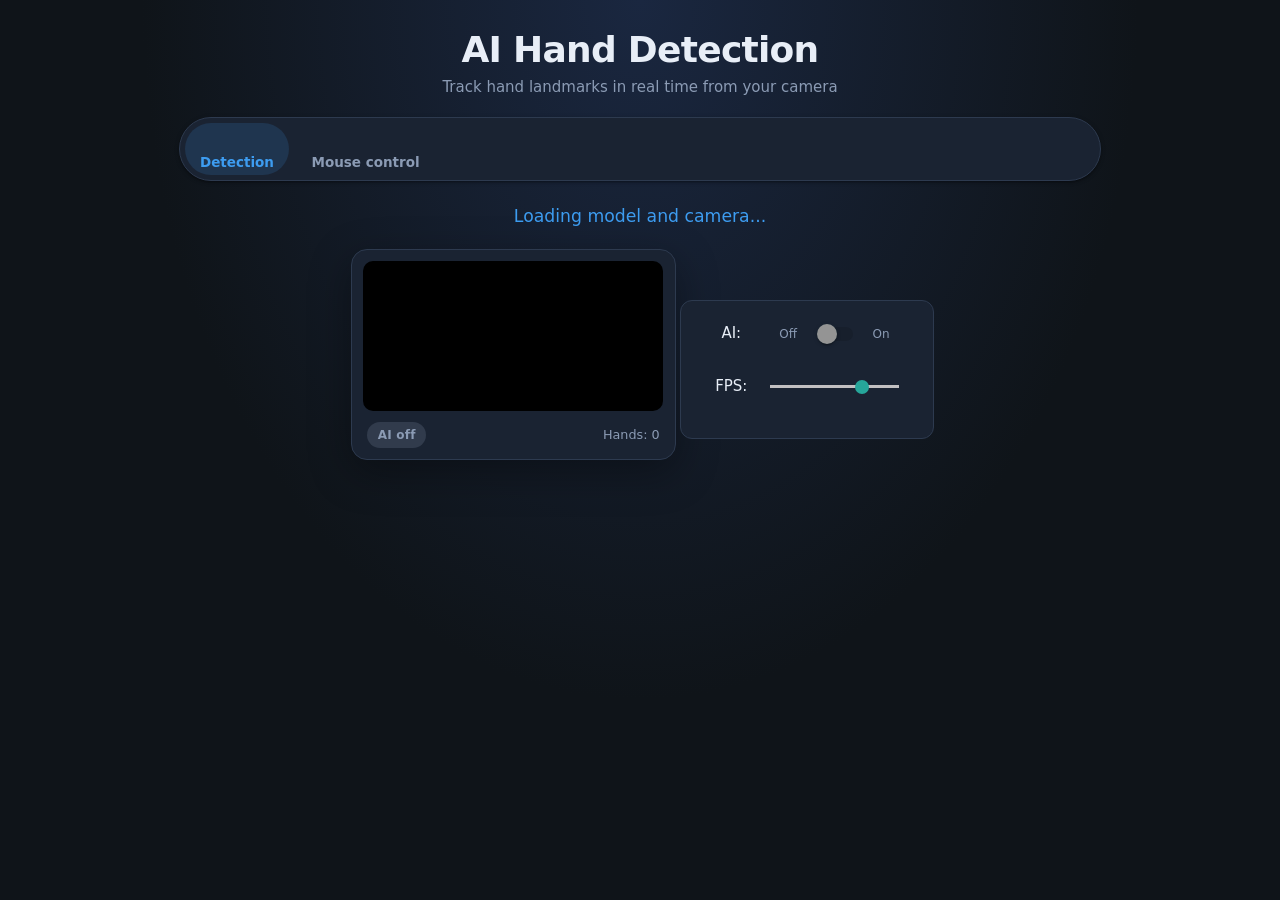
==== index.html @ d55d5ab6 "Add page navigation between detection and mouse demos" ====
<!DOCTYPE html>
<html lang="en">

<head>
  <title>AI Hand Detection</title>
  <meta charset="utf-8">
  <meta name="viewport" content="width=device-width, initial-scale=1.0">
  <link rel="stylesheet" href="https://cdnjs.cloudflare.com/ajax/libs/materialize/1.0.0/css/materialize.min.css">
  <link rel="stylesheet" href="style.css">
  <script src="https://unpkg.com/ml5@0.12.2/dist/ml5.min.js" type="text/javascript"></script>
</head>

<body>
  <div class="app">
    <header class="app-header">
      <h1 class="app-title">AI Hand Detection</h1>
      <p class="app-subtitle">Track hand landmarks in real time from your camera</p>
      <nav class="app-nav">
        <a class="nav-link is-active" href="index.html">Detection</a>
        <a class="nav-link" href="mouse/index.html">Mouse control</a>
      </nav>
    </header>

    <h2 id="loadingText" class="loading-text">Loading model and camera...</h2>

    <!-- video with size of 0px because of chrome -->
    <video playsinline autoplay muted controls="true" id="video"></video>

    <div class="stage">
      <canvas id="c1" class="mirror preview-canvas"></canvas>
      <div class="status-bar">
        <span id="statusBadge" class="status-badge is-idle">AI off</span>
        <span id="handCount" class="hand-count">Hands: 0</span>
      </div>
    </div>

    <section class="controls panel">
      <table>
        <tr>
          <td>AI:</td>
          <td>
            <div class="switch">
              <label>
                Off
                <input type="checkbox" id="ai" disabled>
                <span class="lever"></span>
                On
              </label>
            </div>
          </td>
        </tr>
        <tr>
          <td>FPS:</td>
          <td>
            <p class="range-field">
              <input type="range" id="fps" min="1" max="40" value="30">
            </p>
          </td>
        </tr>
      </table>
    </section>
  </div>

  <!-- is needed to prevent lag at first predict -->
  <img src="mouse/pointer.png" id="img" style="display: none;">

  <script>
    var modelIsLoaded = false;

    // Create a handpose method
    const handpose = ml5.handpose({}, {}, modelLoaded);

    // When the model is loaded
    function modelLoaded() {
      let img = document.getElementById("img");

      handpose.predict(img, results => {
        console.log(results)
        console.log("Model Loaded!");
        modelIsLoaded = true;
      });

    }
  </script>
  <script src="video.js"></script>
  <script src="https://cdnjs.cloudflare.com/ajax/libs/materialize/1.0.0/js/materialize.min.js"></script>
</body>

</html>
---- style.css ----
:root {
    --bg: #0f1419;
    --surface: #1a2332;
    --border: #2d3a4f;
    --text: #e8eef7;
    --muted: #8b9bb4;
    --accent: #3d9cf0;
    --accent-soft: rgba(61, 156, 240, 0.15);
}

* {
    box-sizing: border-box;
}

body {
    margin: 0;
    min-height: 100vh;
    text-align: center;
    background: radial-gradient(ellipse at top, #1a2740 0%, var(--bg) 55%);
    color: var(--text);
    font-family: "Segoe UI", system-ui, sans-serif;
}

.app {
    max-width: 960px;
    margin: 0 auto;
    padding: 2rem 1.25rem 3rem;
}

.app-header {
    margin-bottom: 1.75rem;
}

.app-title {
    margin: 0 0 0.4rem;
    font-size: clamp(1.75rem, 4vw, 2.4rem);
    font-weight: 700;
    letter-spacing: -0.02em;
}

.app-subtitle {
    margin: 0;
    color: var(--muted);
    font-size: 1rem;
}

.app-nav {
    display: inline-flex;
    gap: 0.5rem;
    margin-top: 1.25rem;
    padding: 0.35rem;
    background: var(--surface);
    border: 1px solid var(--border);
    border-radius: 999px;
}

.nav-link {
    display: inline-block;
    padding: 0.45rem 1rem;
    border-radius: 999px;
    color: var(--muted);
    text-decoration: none;
    font-size: 0.9rem;
    font-weight: 600;
    transition: background 0.2s ease, color 0.2s ease;
}

.nav-link:hover {
    color: var(--text);
}

.nav-link.is-active {
    background: var(--accent-soft);
    color: var(--accent);
}

.loading-text {
    margin: 1rem 0;
    color: var(--accent);
    font-size: 1.15rem;
    font-weight: 500;
}

video {
    width: 0px;
    height: 0px;
}

.stage {
    display: inline-block;
    margin: 0.5rem 0 1.5rem;
    padding: 0.75rem;
    background: var(--surface);
    border: 1px solid var(--border);
    border-radius: 16px;
    box-shadow: 0 12px 40px rgba(0, 0, 0, 0.35);
}

.preview-canvas {
    display: block;
    max-width: 100%;
    border-radius: 10px;
    background: #000;
}

.status-bar {
    display: flex;
    justify-content: space-between;
    align-items: center;
    gap: 1rem;
    margin-top: 0.75rem;
    padding: 0 0.25rem;
}

.status-badge {
    display: inline-block;
    padding: 0.25rem 0.7rem;
    border-radius: 999px;
    font-size: 0.8rem;
    font-weight: 600;
    letter-spacing: 0.02em;
}

.status-badge.is-idle {
    background: rgba(139, 155, 180, 0.2);
    color: var(--muted);
}

.status-badge.is-active {
    background: var(--accent-soft);
    color: var(--accent);
}

.hand-count {
    color: var(--muted);
    font-size: 0.85rem;
}

.panel {
    display: inline-block;
    padding: 1rem 1.5rem;
    background: var(--surface);
    border: 1px solid var(--border);
    border-radius: 12px;
}

.controls table {
    width: auto;
    margin: auto;
}

.controls tr,
.controls td {
    border: 0px;
    text-align: center;
    color: var(--text);
    padding: 0.35rem 0.75rem;
}

.switch label {
    color: var(--muted);
}

.range-field input[type=range] {
    border: none;
}

.mirror {
    transform: scaleX(-1);
}
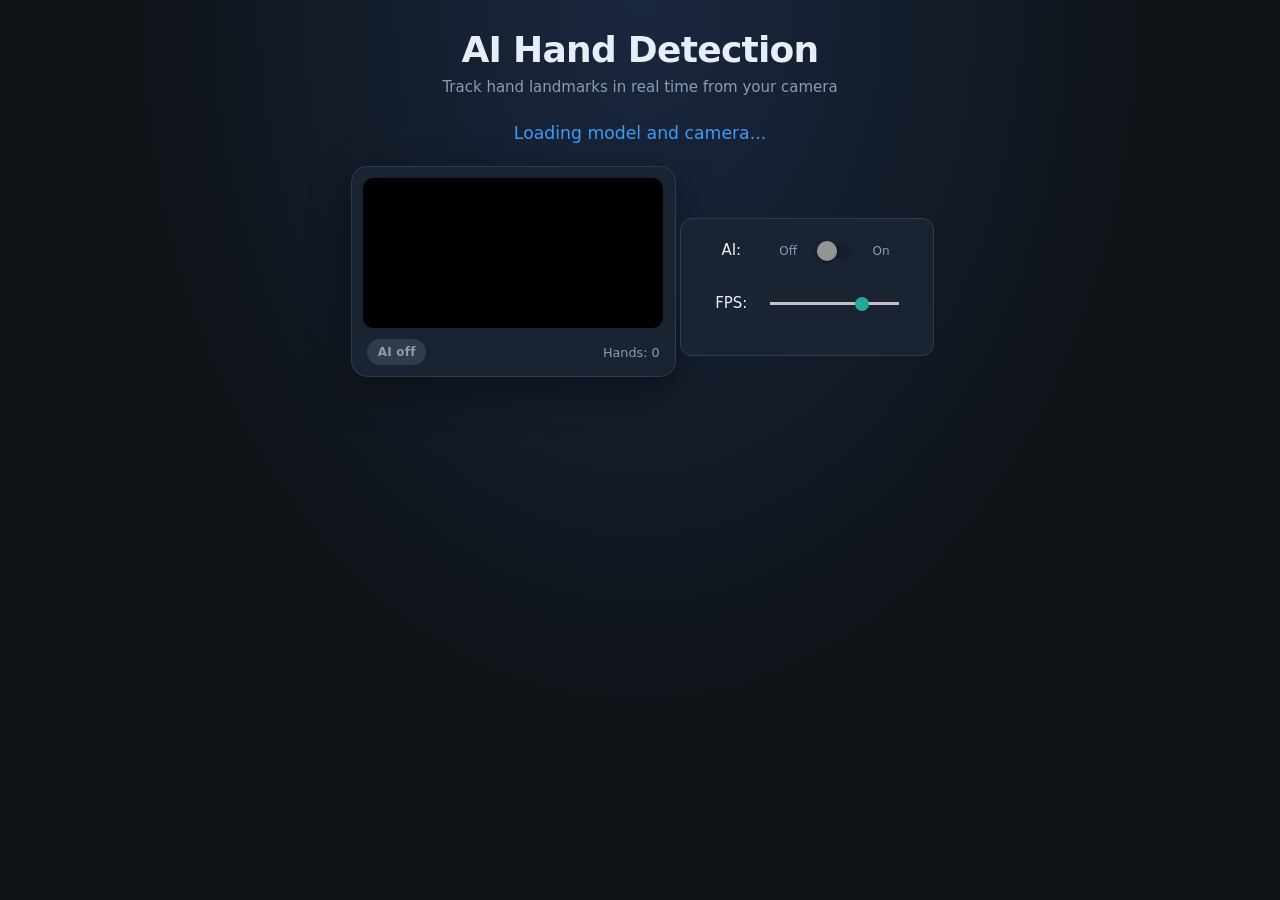
==== commit 6868d921: "Add live tracking status badge and hand count" ====
--- a/index.html
+++ b/index.html
@@ -15,10 +15,6 @@
     <header class="app-header">
       <h1 class="app-title">AI Hand Detection</h1>
       <p class="app-subtitle">Track hand landmarks in real time from your camera</p>
-      <nav class="app-nav">
-        <a class="nav-link is-active" href="index.html">Detection</a>
-        <a class="nav-link" href="mouse/index.html">Mouse control</a>
-      </nav>
     </header>
 
     <h2 id="loadingText" class="loading-text">Loading model and camera...</h2>
--- a/style.css
+++ b/style.css
@@ -42,36 +42,6 @@
     margin: 0;
     color: var(--muted);
     font-size: 1rem;
-}
-
-.app-nav {
-    display: inline-flex;
-    gap: 0.5rem;
-    margin-top: 1.25rem;
-    padding: 0.35rem;
-    background: var(--surface);
-    border: 1px solid var(--border);
-    border-radius: 999px;
-}
-
-.nav-link {
-    display: inline-block;
-    padding: 0.45rem 1rem;
-    border-radius: 999px;
-    color: var(--muted);
-    text-decoration: none;
-    font-size: 0.9rem;
-    font-weight: 600;
-    transition: background 0.2s ease, color 0.2s ease;
-}
-
-.nav-link:hover {
-    color: var(--text);
-}
-
-.nav-link.is-active {
-    background: var(--accent-soft);
-    color: var(--accent);
 }
 
 .loading-text {
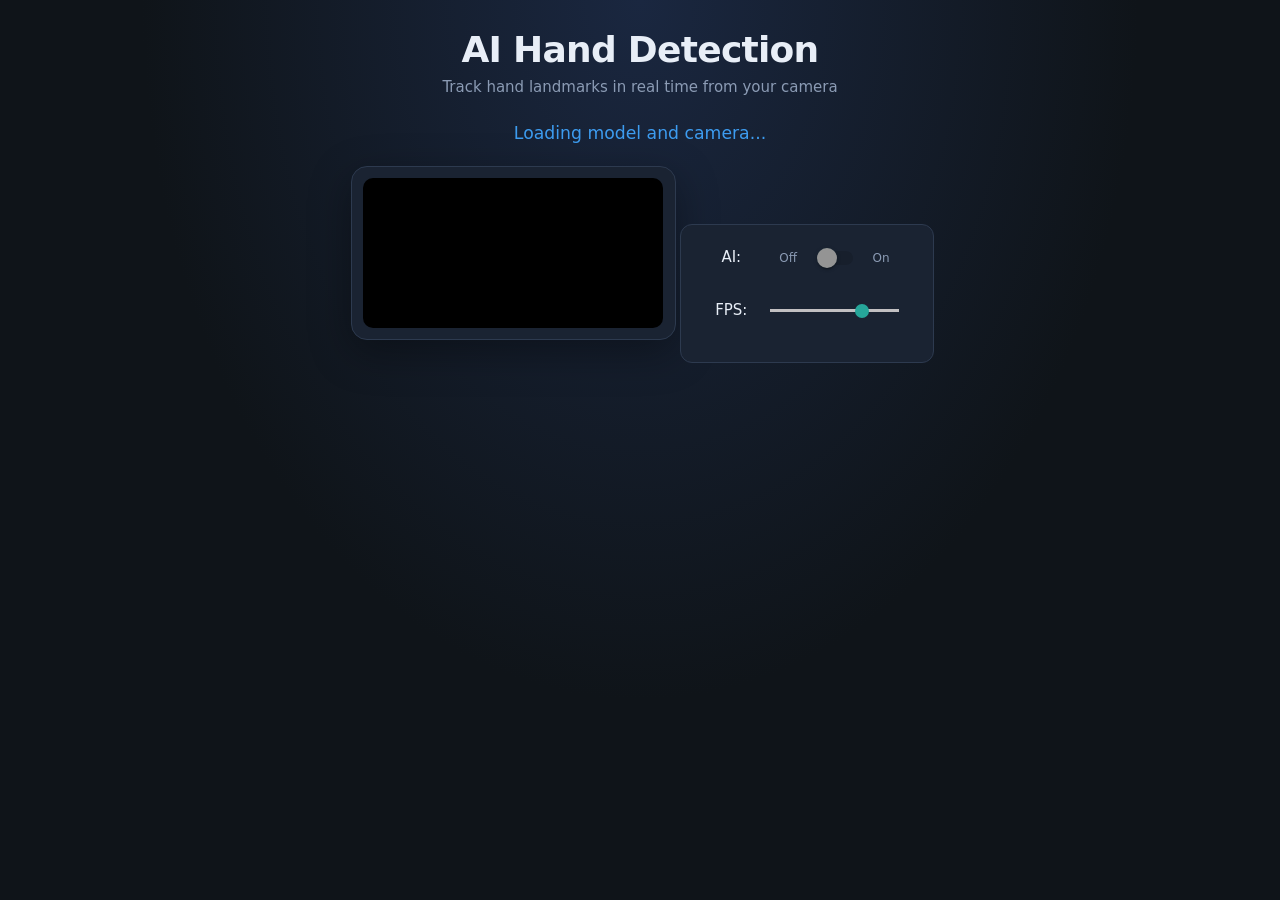
==== commit 17c072e6: "Redesign main page with dark theme and staged layout" ====
--- a/index.html
+++ b/index.html
@@ -24,10 +24,6 @@
 
     <div class="stage">
       <canvas id="c1" class="mirror preview-canvas"></canvas>
-      <div class="status-bar">
-        <span id="statusBadge" class="status-badge is-idle">AI off</span>
-        <span id="handCount" class="hand-count">Hands: 0</span>
-      </div>
     </div>
 
     <section class="controls panel">
--- a/style.css
+++ b/style.css
@@ -73,39 +73,6 @@
     background: #000;
 }
 
-.status-bar {
-    display: flex;
-    justify-content: space-between;
-    align-items: center;
-    gap: 1rem;
-    margin-top: 0.75rem;
-    padding: 0 0.25rem;
-}
-
-.status-badge {
-    display: inline-block;
-    padding: 0.25rem 0.7rem;
-    border-radius: 999px;
-    font-size: 0.8rem;
-    font-weight: 600;
-    letter-spacing: 0.02em;
-}
-
-.status-badge.is-idle {
-    background: rgba(139, 155, 180, 0.2);
-    color: var(--muted);
-}
-
-.status-badge.is-active {
-    background: var(--accent-soft);
-    color: var(--accent);
-}
-
-.hand-count {
-    color: var(--muted);
-    font-size: 0.85rem;
-}
-
 .panel {
     display: inline-block;
     padding: 1rem 1.5rem;
